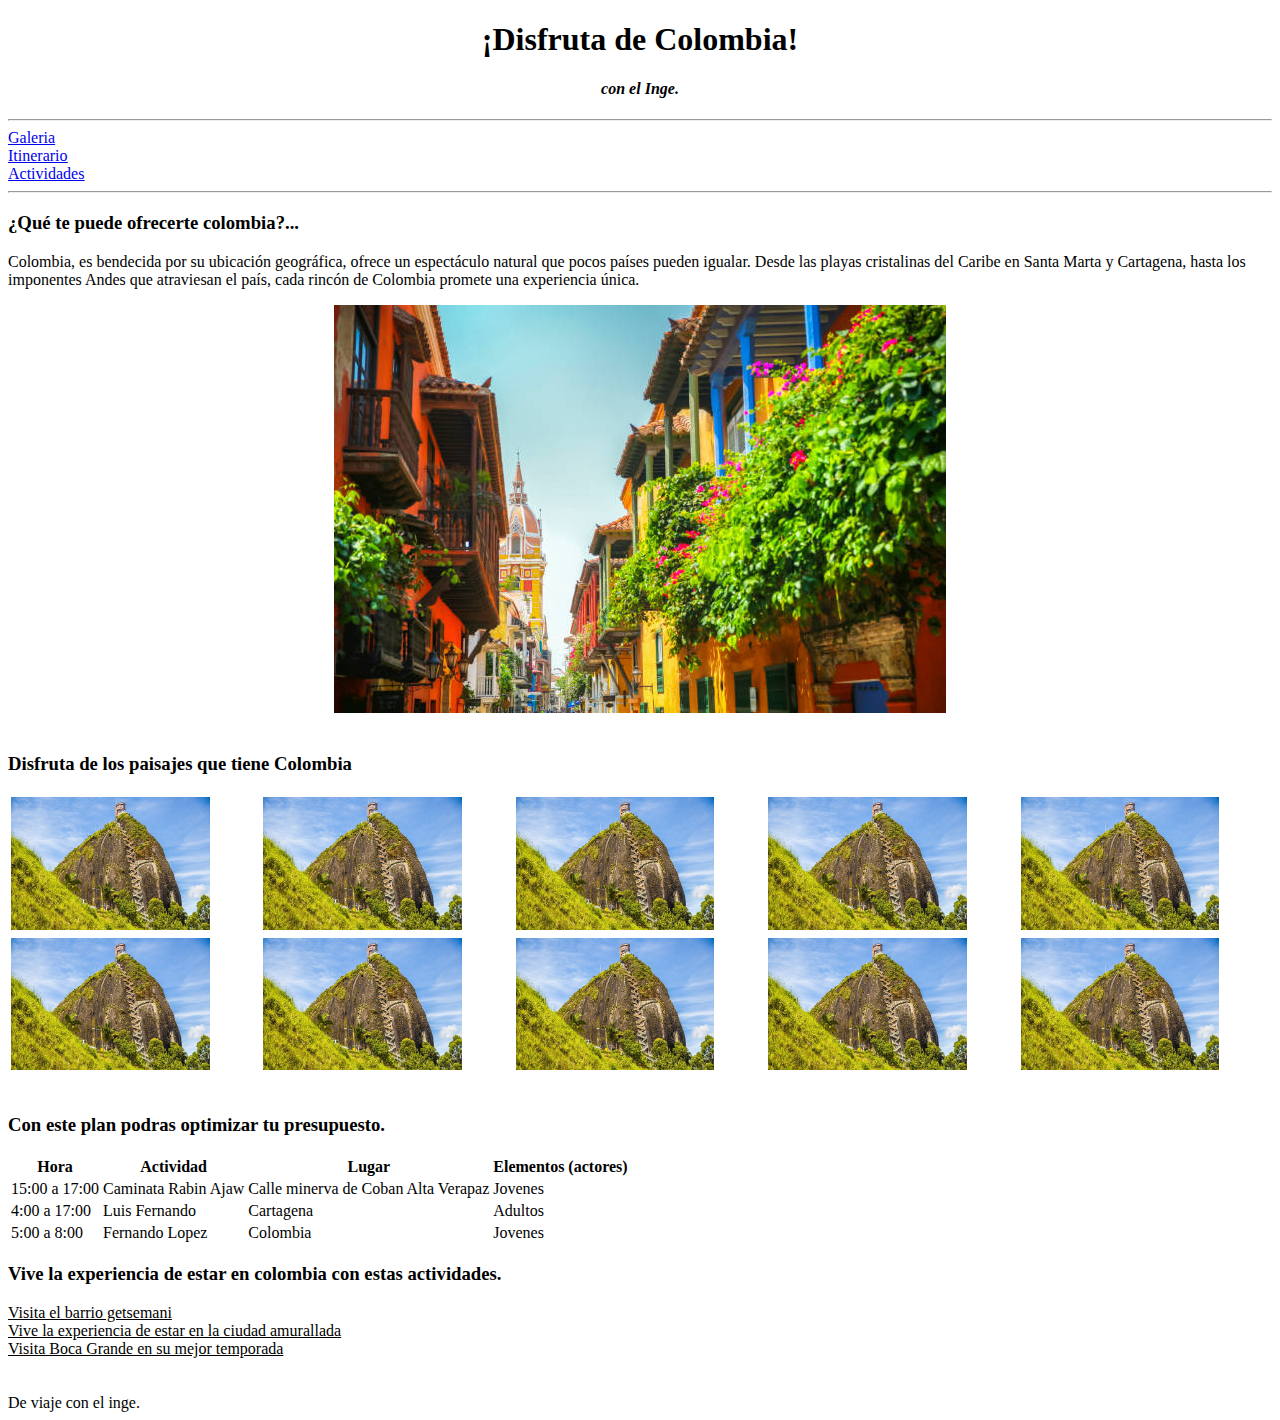
==== index.html @ b7186675 "Add files via upload" ====
<!DOCTYPE html>
<html>
  <head>
    <title>Aventuras de un Inge.</title>
  </head>

  <body>
    <!--TITULO-->
    <section>
      <center>
        <h1>¡Disfruta de Colombia!</h1>
        <h4><i>con el Inge.</i></h4>
      </center>
      <hr />
    </section>
    <section>
      <nav>
        <u>
          <li><a href="#GALERIA">Galeria</a></li>
          <li><a href="#ITINERARIO">Itinerario</a></li>
          <li><a href="#ACTIVIDADES">Actividades</a></li>
        </u>
      </nav>
      <hr />
    </section>
    <!--DESCRIPCION-->
    <section>
      <h3>¿Qué te puede ofrecerte colombia?...</h3>
      <p>
        Colombia, es bendecida por su ubicación geográfica, ofrece un
        espectáculo natural que pocos países pueden igualar. Desde las playas
        cristalinas del Caribe en Santa Marta y Cartagena, hasta los imponentes
        Andes que atraviesan el país, cada rincón de Colombia promete una
        experiencia única.
      </p>
      <div>
        <center>
          <img
            src="./assets/istockphoto-1292967541-612x612.jpg"
            alt="Barrio Getsemani, Cartagena Colombia"
          />
        </center>
      </div>
    </section><br>
    <!--GALERIA -- ITINERARIO-->
    <section id="GALERIA">
      <h3>Disfruta de los paisajes que tiene Colombia</h3>
      <center><table>
        <tr>
          <td>
            <img
              src="./assets/colombia-2722841_640.jpg"
              alt="Medellin"
              width="80%"
              height="70%"
            />
          </td>
          <td>
            <img
              src="./assets/colombia-2722841_640.jpg"
              alt="Medellin"
              width="80%"
              height="70%"
            />
          </td>
          <td>
            <img
              src="./assets/colombia-2722841_640.jpg"
              alt="Medellin"
              width="80%"
              height="70%"
            />
          </td>
          <td>
            <img
              src="./assets/colombia-2722841_640.jpg"
              alt="Medellin"
              width="80%"
              height="70%"
            />
          </td>
          <td>
            <img
              src="./assets/colombia-2722841_640.jpg"
              alt="Medellin"
              width="80%"
              height="70%"
            />
          </td>
        </tr>
        <tr>
          <td>
            <img
              src="./assets/colombia-2722841_640.jpg"
              alt="Medellin"
              width="80%"
              height="70%"
            />
          </td>
          <td>
            <img
              src="./assets/colombia-2722841_640.jpg"
              alt="Medellin"
              width="80%"
              height="70%"
            />
          </td>
          <td>
            <img
              src="./assets/colombia-2722841_640.jpg"
              alt="Medellin"
              width="80%"
              height="70%"
            />
          </td>
          <td>
            <img
              src="./assets/colombia-2722841_640.jpg"
              alt="Medellin"
              width="80%"
              height="70%"
            />
          </td>
          <td>
            <img
              src="./assets/colombia-2722841_640.jpg"
              alt="Medellin"
              width="80%"
              height="70%"
            />
          </td>
        </tr>
      </table></center>
    </section><br>
    <!--LISTA DE ACTIVIDADES-->
    <section id="ITINERARIO">
        <h3>Con este plan podras optimizar tu presupuesto.</h3>
        <table>
            <tr>
                <th>Hora</th>
                <th>Actividad</th>
                <th>Lugar</th>
                <th>Elementos (actores)</th>
            </tr>
            <tr>
              <td>
                15:00 a 17:00
              </td>
              <td>
                Caminata Rabin Ajaw
              </td>
              <td>
                Calle minerva de Coban Alta Verapaz
              </td>
              <td>
                Jovenes
              </td>
            </tr>
            <tr>
              <td>
                4:00 a 17:00
              </td>
              <td>
                Luis Fernando
              </td>
              <td>
                Cartagena
              </td>
              <td>
                Adultos
              </td>
            </tr>
            <tr>
              <td>
                5:00 a 8:00
              </td>
              <td>
               Fernando Lopez
              </td>
              <td>
                Colombia
              </td>
              <td>
                Jovenes
              </td>
            </tr>
        </table>
    </section>
    <section id="ACTIVIDADES">
        <h3>Vive la experiencia de estar en colombia con estas actividades.</h3>
        <u>
          <li>Visita el barrio getsemani</li>
          <li>Vive la experiencia de estar en la ciudad amurallada</li>
          <li>Visita Boca Grande en su mejor temporada</li>
        </u>
    </section><br><br>
    <!--PIE DE PAGINA-->
    <footer>
      <span>De viaje con el inge. </span>
    </footer>
  </body>
</html>
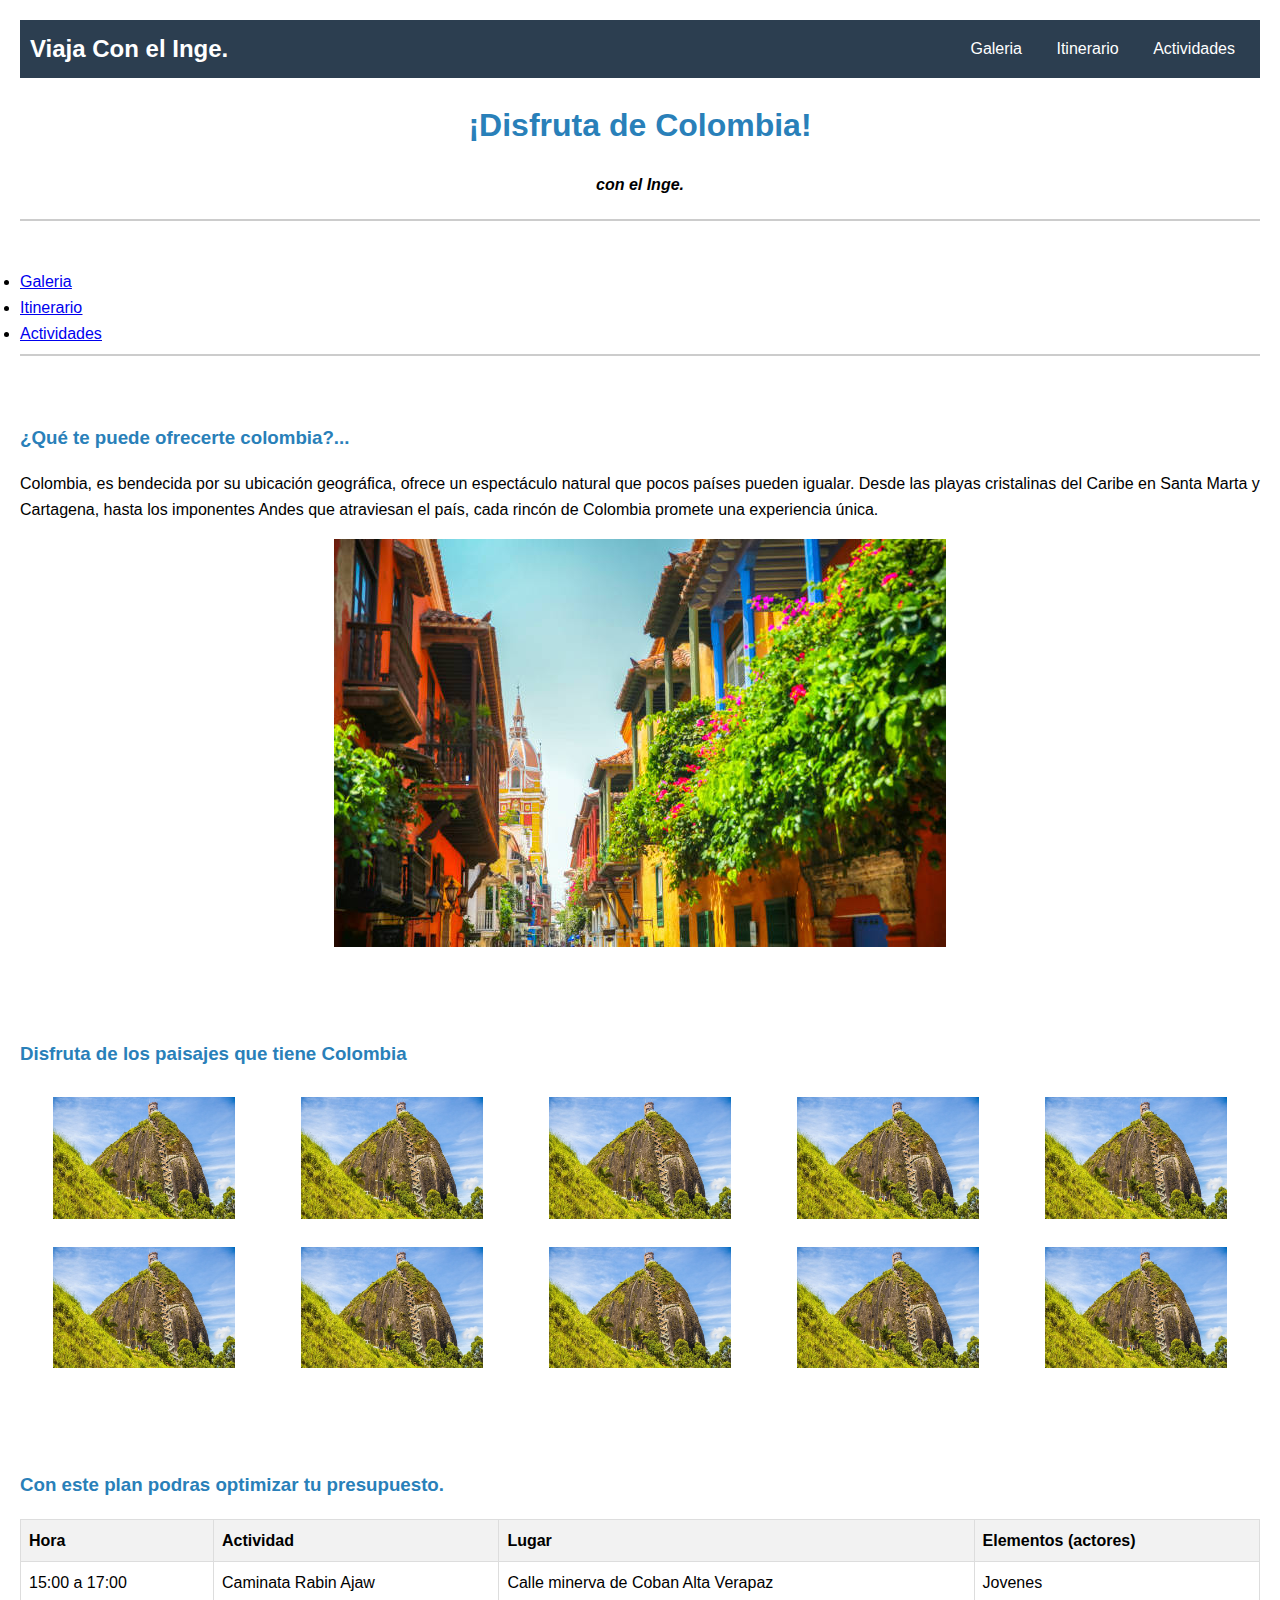
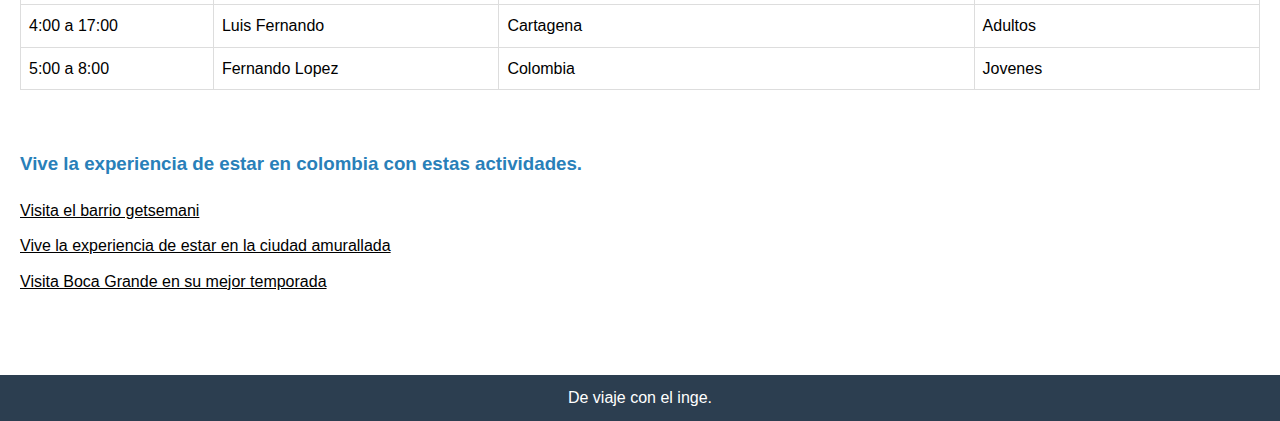
==== commit 4aafe715: "Estilización de pagina web" ====
--- a/index.html
+++ b/index.html
@@ -1,202 +1,167 @@
 <!DOCTYPE html>
 <html>
-  <head>
-    <title>Aventuras de un Inge.</title>
-  </head>
 
-  <body>
-    <!--TITULO-->
-    <section>
+<head>
+  <link rel="stylesheet" href="./style.css">
+  <title>Aventuras de un Inge.</title>
+</head>
+
+<body>
+  <!--TITULO-->
+  <section>
+    <nav id="navegador" aria-label="Navegador" class="menu-principal">
+      <div class="contenedor">
+        <div class="titulo_nav">
+          <span class="txt_titulo">Viaja Con el Inge.</span>
+        </div>
+        <div class="opciones">
+            <a href="#GALERIA">Galeria</a>
+            <a href="#ITINERARIO">Itinerario</a>
+            <a href="#ACTIVIDADES">Actividades</a>
+        </div>
+      </div>
+    </nav>
+
+    <center>
+      <h1>¡Disfruta de Colombia!</h1>
+      <h4><i>con el Inge.</i></h4>
+    </center>
+    <hr />
+  </section>
+  <section>
+    <nav>
+      <u>
+        <li><a href="#GALERIA">Galeria</a></li>
+        <li><a href="#ITINERARIO">Itinerario</a></li>
+        <li><a href="#ACTIVIDADES">Actividades</a></li>
+      </u>
+    </nav>
+    <hr />
+  </section>
+  <!--DESCRIPCION-->
+  <section>
+    <h3>¿Qué te puede ofrecerte colombia?...</h3>
+    <p>
+      Colombia, es bendecida por su ubicación geográfica, ofrece un
+      espectáculo natural que pocos países pueden igualar. Desde las playas
+      cristalinas del Caribe en Santa Marta y Cartagena, hasta los imponentes
+      Andes que atraviesan el país, cada rincón de Colombia promete una
+      experiencia única.
+    </p>
+    <div>
       <center>
-        <h1>¡Disfruta de Colombia!</h1>
-        <h4><i>con el Inge.</i></h4>
+        <img src="./assets/istockphoto-1292967541-612x612.jpg" alt="Barrio Getsemani, Cartagena Colombia" />
       </center>
-      <hr />
-    </section>
-    <section>
-      <nav>
-        <u>
-          <li><a href="#GALERIA">Galeria</a></li>
-          <li><a href="#ITINERARIO">Itinerario</a></li>
-          <li><a href="#ACTIVIDADES">Actividades</a></li>
-        </u>
-      </nav>
-      <hr />
-    </section>
-    <!--DESCRIPCION-->
-    <section>
-      <h3>¿Qué te puede ofrecerte colombia?...</h3>
-      <p>
-        Colombia, es bendecida por su ubicación geográfica, ofrece un
-        espectáculo natural que pocos países pueden igualar. Desde las playas
-        cristalinas del Caribe en Santa Marta y Cartagena, hasta los imponentes
-        Andes que atraviesan el país, cada rincón de Colombia promete una
-        experiencia única.
-      </p>
-      <div>
-        <center>
-          <img
-            src="./assets/istockphoto-1292967541-612x612.jpg"
-            alt="Barrio Getsemani, Cartagena Colombia"
-          />
-        </center>
-      </div>
-    </section><br>
-    <!--GALERIA -- ITINERARIO-->
-    <section id="GALERIA">
-      <h3>Disfruta de los paisajes que tiene Colombia</h3>
-      <center><table>
+    </div>
+  </section><br>
+  <!--GALERIA -- ITINERARIO-->
+  <section id="GALERIA">
+    <h3>Disfruta de los paisajes que tiene Colombia</h3>
+    <center>
+      <table>
         <tr>
           <td>
-            <img
-              src="./assets/colombia-2722841_640.jpg"
-              alt="Medellin"
-              width="80%"
-              height="70%"
-            />
+            <img src="./assets/colombia-2722841_640.jpg" alt="Medellin" width="80%" height="70%" />
           </td>
           <td>
-            <img
-              src="./assets/colombia-2722841_640.jpg"
-              alt="Medellin"
-              width="80%"
-              height="70%"
-            />
+            <img src="./assets/colombia-2722841_640.jpg" alt="Medellin" width="80%" height="70%" />
           </td>
           <td>
-            <img
-              src="./assets/colombia-2722841_640.jpg"
-              alt="Medellin"
-              width="80%"
-              height="70%"
-            />
+            <img src="./assets/colombia-2722841_640.jpg" alt="Medellin" width="80%" height="70%" />
           </td>
           <td>
-            <img
-              src="./assets/colombia-2722841_640.jpg"
-              alt="Medellin"
-              width="80%"
-              height="70%"
-            />
+            <img src="./assets/colombia-2722841_640.jpg" alt="Medellin" width="80%" height="70%" />
           </td>
           <td>
-            <img
-              src="./assets/colombia-2722841_640.jpg"
-              alt="Medellin"
-              width="80%"
-              height="70%"
-            />
+            <img src="./assets/colombia-2722841_640.jpg" alt="Medellin" width="80%" height="70%" />
           </td>
         </tr>
         <tr>
           <td>
-            <img
-              src="./assets/colombia-2722841_640.jpg"
-              alt="Medellin"
-              width="80%"
-              height="70%"
-            />
+            <img src="./assets/colombia-2722841_640.jpg" alt="Medellin" width="80%" height="70%" />
           </td>
           <td>
-            <img
-              src="./assets/colombia-2722841_640.jpg"
-              alt="Medellin"
-              width="80%"
-              height="70%"
-            />
+            <img src="./assets/colombia-2722841_640.jpg" alt="Medellin" width="80%" height="70%" />
           </td>
           <td>
-            <img
-              src="./assets/colombia-2722841_640.jpg"
-              alt="Medellin"
-              width="80%"
-              height="70%"
-            />
+            <img src="./assets/colombia-2722841_640.jpg" alt="Medellin" width="80%" height="70%" />
           </td>
           <td>
-            <img
-              src="./assets/colombia-2722841_640.jpg"
-              alt="Medellin"
-              width="80%"
-              height="70%"
-            />
+            <img src="./assets/colombia-2722841_640.jpg" alt="Medellin" width="80%" height="70%" />
           </td>
           <td>
-            <img
-              src="./assets/colombia-2722841_640.jpg"
-              alt="Medellin"
-              width="80%"
-              height="70%"
-            />
+            <img src="./assets/colombia-2722841_640.jpg" alt="Medellin" width="80%" height="70%" />
           </td>
         </tr>
-      </table></center>
-    </section><br>
-    <!--LISTA DE ACTIVIDADES-->
-    <section id="ITINERARIO">
-        <h3>Con este plan podras optimizar tu presupuesto.</h3>
-        <table>
-            <tr>
-                <th>Hora</th>
-                <th>Actividad</th>
-                <th>Lugar</th>
-                <th>Elementos (actores)</th>
-            </tr>
-            <tr>
-              <td>
-                15:00 a 17:00
-              </td>
-              <td>
-                Caminata Rabin Ajaw
-              </td>
-              <td>
-                Calle minerva de Coban Alta Verapaz
-              </td>
-              <td>
-                Jovenes
-              </td>
-            </tr>
-            <tr>
-              <td>
-                4:00 a 17:00
-              </td>
-              <td>
-                Luis Fernando
-              </td>
-              <td>
-                Cartagena
-              </td>
-              <td>
-                Adultos
-              </td>
-            </tr>
-            <tr>
-              <td>
-                5:00 a 8:00
-              </td>
-              <td>
-               Fernando Lopez
-              </td>
-              <td>
-                Colombia
-              </td>
-              <td>
-                Jovenes
-              </td>
-            </tr>
-        </table>
-    </section>
-    <section id="ACTIVIDADES">
-        <h3>Vive la experiencia de estar en colombia con estas actividades.</h3>
-        <u>
-          <li>Visita el barrio getsemani</li>
-          <li>Vive la experiencia de estar en la ciudad amurallada</li>
-          <li>Visita Boca Grande en su mejor temporada</li>
-        </u>
-    </section><br><br>
-    <!--PIE DE PAGINA-->
-    <footer>
-      <span>De viaje con el inge. </span>
-    </footer>
-  </body>
-</html>
+      </table>
+    </center>
+  </section><br>
+  <!--LISTA DE ACTIVIDADES-->
+  <section id="ITINERARIO">
+    <h3>Con este plan podras optimizar tu presupuesto.</h3>
+    <table>
+      <tr>
+        <th>Hora</th>
+        <th>Actividad</th>
+        <th>Lugar</th>
+        <th>Elementos (actores)</th>
+      </tr>
+      <tr>
+        <td>
+          15:00 a 17:00
+        </td>
+        <td>
+          Caminata Rabin Ajaw
+        </td>
+        <td>
+          Calle minerva de Coban Alta Verapaz
+        </td>
+        <td>
+          Jovenes
+        </td>
+      </tr>
+      <tr>
+        <td>
+          4:00 a 17:00
+        </td>
+        <td>
+          Luis Fernando
+        </td>
+        <td>
+          Cartagena
+        </td>
+        <td>
+          Adultos
+        </td>
+      </tr>
+      <tr>
+        <td>
+          5:00 a 8:00
+        </td>
+        <td>
+          Fernando Lopez
+        </td>
+        <td>
+          Colombia
+        </td>
+        <td>
+          Jovenes
+        </td>
+      </tr>
+    </table>
+  </section>
+  <section id="ACTIVIDADES">
+    <h3>Vive la experiencia de estar en colombia con estas actividades.</h3>
+    <u>
+      <li>Visita el barrio getsemani</li>
+      <li>Vive la experiencia de estar en la ciudad amurallada</li>
+      <li>Visita Boca Grande en su mejor temporada</li>
+    </u>
+  </section><br><br>
+  <!--PIE DE PAGINA-->
+  <footer>
+    <span>De viaje con el inge. </span>
+  </footer>
+</body>
+
+</html>--- a/style.css
+++ b/style.css
@@ -0,0 +1,96 @@
+/* Estilos para el navegador */
+#navegador {
+  background-color: #2c3e50;
+  color: white;
+  padding: 10px;
+}
+
+.menu-principal .contenedor {
+  display: flex;
+  justify-content: space-between;
+  align-items: center;
+}
+
+.titulo_nav .txt_titulo {
+  font-size: 24px;
+  font-weight: bold;
+}
+
+.opciones a {
+  color: white;
+  margin: 0 15px;
+  text-decoration: none;
+}
+
+.opciones a:hover {
+  text-decoration: underline;
+}
+
+/* Estilos para el cuerpo */
+body {
+  font-family: Arial, sans-serif;
+  line-height: 1.6;
+  margin: 0;
+  padding: 0;
+}
+
+h1, h3 {
+  color: #2980b9;
+}
+
+h4 {
+  font-style: italic;
+}
+
+section {
+  padding: 20px;
+}
+
+hr {
+  border: 1px solid #ccc;
+}
+
+/* Estilos para la galería */
+#GALERIA table {
+  width: 100%;
+  border-collapse: collapse;
+}
+
+#GALERIA table td {
+  padding: 10px;
+  text-align: center;
+}
+
+/* Estilos para la tabla de itinerario */
+#ITINERARIO table {
+  width: 100%;
+  border-collapse: collapse;
+}
+
+#ITINERARIO table th, #ITINERARIO table td {
+  border: 1px solid #ddd;
+  padding: 8px;
+  text-align: left;
+}
+
+#ITINERARIO table th {
+  background-color: #f2f2f2;
+}
+
+/* Estilos para la lista de actividades */
+#ACTIVIDADES u {
+  list-style-type: none;
+  padding: 0;
+}
+
+#ACTIVIDADES li {
+  margin: 10px 0;
+}
+
+/* Estilos para el pie de página */
+footer {
+  background-color: #2c3e50;
+  color: white;
+  text-align: center;
+  padding: 10px 0;
+}
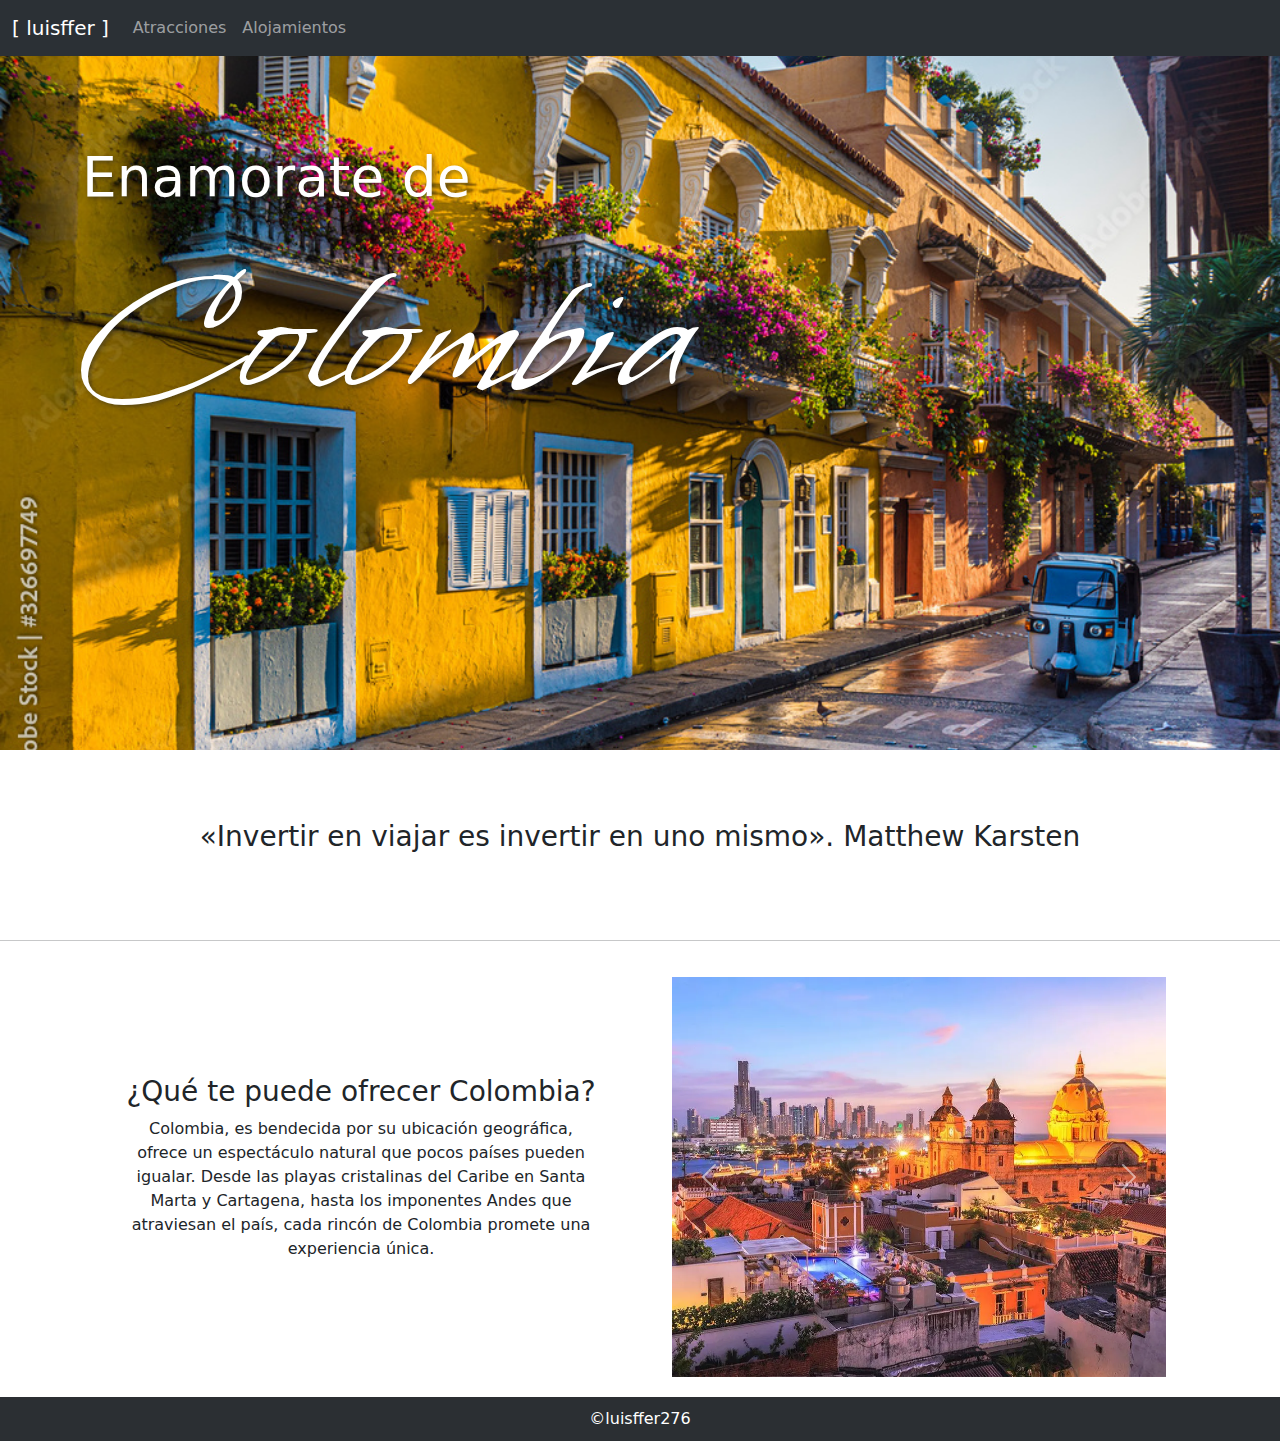
==== commit eabd0794: "Páginas externas" ====
--- a/index.html
+++ b/index.html
@@ -1,167 +1,102 @@
-<!DOCTYPE html>
-<html>
+<!doctype html>
+<html lang="en">
 
 <head>
-  <link rel="stylesheet" href="./style.css">
-  <title>Aventuras de un Inge.</title>
+  <meta charset="utf-8">
+  <meta name="viewport" content="width=device-width, initial-scale=1">
+  <title>Aventuras con el Inge</title>
+  <link href="./style.css" rel="stylesheet">
+  <link rel="preconnect" href="https://fonts.googleapis.com">
+  <link rel="preconnect" href="https://fonts.gstatic.com" crossorigin>
+  <link href="https://fonts.googleapis.com/css2?family=Whisper&display=swap" rel="stylesheet">
+  <link href="https://cdn.jsdelivr.net/npm/bootstrap@5.3.3/dist/css/bootstrap.min.css" rel="stylesheet"
+    integrity="sha384-QWTKZyjpPEjISv5WaRU9OFeRpok6YctnYmDr5pNlyT2bRjXh0JMhjY6hW+ALEwIH" crossorigin="anonymous">
 </head>
 
 <body>
-  <!--TITULO-->
-  <section>
-    <nav id="navegador" aria-label="Navegador" class="menu-principal">
-      <div class="contenedor">
-        <div class="titulo_nav">
-          <span class="txt_titulo">Viaja Con el Inge.</span>
-        </div>
-        <div class="opciones">
-            <a href="#GALERIA">Galeria</a>
-            <a href="#ITINERARIO">Itinerario</a>
-            <a href="#ACTIVIDADES">Actividades</a>
+  <!--BARRA DE NAVEGACION-->
+  <section id="Navegacion">
+    <nav class="navbar navbar-expand-lg bg-body-tertiary no-margin fixed-top" data-bs-theme="dark">
+      <div class="container-fluid ">
+        <a class="navbar-brand active">[ luisffer ]</a>
+        <button class="navbar-toggler" type="button" data-bs-toggle="collapse" data-bs-target="#navbarNav"
+          aria-controls="navbarNav" aria-expanded="false" aria-label="Toggle navigation">
+          <span class="navbar-toggler-icon"></span>
+        </button>
+        <div class="collapse navbar-collapse" id="navbarNav">
+          <ul class="navbar-nav">
+            <li class="nav-item">
+              <a class="nav-link" href="Atracciones.html">Atracciones</a>
+            </li>
+            <li class="nav-item">
+              <a class="nav-link" href="Alojamiento.html">Alojamientos</a>
+            </li>
+          </ul>
         </div>
       </div>
     </nav>
-
-    <center>
-      <h1>¡Disfruta de Colombia!</h1>
-      <h4><i>con el Inge.</i></h4>
-    </center>
-    <hr />
   </section>
-  <section>
-    <nav>
-      <u>
-        <li><a href="#GALERIA">Galeria</a></li>
-        <li><a href="#ITINERARIO">Itinerario</a></li>
-        <li><a href="#ACTIVIDADES">Actividades</a></li>
-      </u>
-    </nav>
-    <hr />
+  <!--PORTADA-->
+  <section class="portada">
+    <div class="container">
+      <h2 class="tituloUno">Enamorate de</h2>
+      <h1 class="tituloDos">Colombia</h1>
+    </div>
   </section>
-  <!--DESCRIPCION-->
-  <section>
-    <h3>¿Qué te puede ofrecerte colombia?...</h3>
-    <p>
-      Colombia, es bendecida por su ubicación geográfica, ofrece un
-      espectáculo natural que pocos países pueden igualar. Desde las playas
-      cristalinas del Caribe en Santa Marta y Cartagena, hasta los imponentes
-      Andes que atraviesan el país, cada rincón de Colombia promete una
-      experiencia única.
-    </p>
-    <div>
-      <center>
-        <img src="./assets/istockphoto-1292967541-612x612.jpg" alt="Barrio Getsemani, Cartagena Colombia" />
-      </center>
+  <div>
+    <h3 class="leyenda">«Invertir en viajar es invertir en uno mismo». Matthew Karsten</h3>
+  </div><hr>
+   <!--DESCRIPCION-->
+   <div id="Descripcion" class="row container mx-auto">
+    <div class="col center-content">
+      <section>
+        <div class="container-fluid center-content">
+          <h3>¿Qué te puede ofrecer Colombia?</h3>
+          <p>
+            Colombia, es bendecida por su ubicación geográfica, ofrece un
+            espectáculo natural que pocos países pueden igualar. Desde las playas
+            cristalinas del Caribe en Santa Marta y Cartagena, hasta los imponentes
+            Andes que atraviesan el país, cada rincón de Colombia promete una
+            experiencia única.
+          </p>
+        </div>
+      </section>
     </div>
-  </section><br>
-  <!--GALERIA -- ITINERARIO-->
-  <section id="GALERIA">
-    <h3>Disfruta de los paisajes que tiene Colombia</h3>
-    <center>
-      <table>
-        <tr>
-          <td>
-            <img src="./assets/colombia-2722841_640.jpg" alt="Medellin" width="80%" height="70%" />
-          </td>
-          <td>
-            <img src="./assets/colombia-2722841_640.jpg" alt="Medellin" width="80%" height="70%" />
-          </td>
-          <td>
-            <img src="./assets/colombia-2722841_640.jpg" alt="Medellin" width="80%" height="70%" />
-          </td>
-          <td>
-            <img src="./assets/colombia-2722841_640.jpg" alt="Medellin" width="80%" height="70%" />
-          </td>
-          <td>
-            <img src="./assets/colombia-2722841_640.jpg" alt="Medellin" width="80%" height="70%" />
-          </td>
-        </tr>
-        <tr>
-          <td>
-            <img src="./assets/colombia-2722841_640.jpg" alt="Medellin" width="80%" height="70%" />
-          </td>
-          <td>
-            <img src="./assets/colombia-2722841_640.jpg" alt="Medellin" width="80%" height="70%" />
-          </td>
-          <td>
-            <img src="./assets/colombia-2722841_640.jpg" alt="Medellin" width="80%" height="70%" />
-          </td>
-          <td>
-            <img src="./assets/colombia-2722841_640.jpg" alt="Medellin" width="80%" height="70%" />
-          </td>
-          <td>
-            <img src="./assets/colombia-2722841_640.jpg" alt="Medellin" width="80%" height="70%" />
-          </td>
-        </tr>
-      </table>
-    </center>
-  </section><br>
-  <!--LISTA DE ACTIVIDADES-->
-  <section id="ITINERARIO">
-    <h3>Con este plan podras optimizar tu presupuesto.</h3>
-    <table>
-      <tr>
-        <th>Hora</th>
-        <th>Actividad</th>
-        <th>Lugar</th>
-        <th>Elementos (actores)</th>
-      </tr>
-      <tr>
-        <td>
-          15:00 a 17:00
-        </td>
-        <td>
-          Caminata Rabin Ajaw
-        </td>
-        <td>
-          Calle minerva de Coban Alta Verapaz
-        </td>
-        <td>
-          Jovenes
-        </td>
-      </tr>
-      <tr>
-        <td>
-          4:00 a 17:00
-        </td>
-        <td>
-          Luis Fernando
-        </td>
-        <td>
-          Cartagena
-        </td>
-        <td>
-          Adultos
-        </td>
-      </tr>
-      <tr>
-        <td>
-          5:00 a 8:00
-        </td>
-        <td>
-          Fernando Lopez
-        </td>
-        <td>
-          Colombia
-        </td>
-        <td>
-          Jovenes
-        </td>
-      </tr>
-    </table>
-  </section>
-  <section id="ACTIVIDADES">
-    <h3>Vive la experiencia de estar en colombia con estas actividades.</h3>
-    <u>
-      <li>Visita el barrio getsemani</li>
-      <li>Vive la experiencia de estar en la ciudad amurallada</li>
-      <li>Visita Boca Grande en su mejor temporada</li>
-    </u>
-  </section><br><br>
-  <!--PIE DE PAGINA-->
-  <footer>
-    <span>De viaje con el inge. </span>
+    <div class="col">
+      <section>
+        <div id="carouselExample" class="carousel slide ">
+          <div class="carousel-inner">
+            <div class="carousel-item active">
+              <img src="./assets/https___tr2storage.blob.core.windows.net_imagenes_RWezTU2DJGds-6MWNnYXiz5vyxLE.webp"
+                height="400px" class="d-block w-100" alt="...">
+            </div>
+            <div class="carousel-item">
+              <img src="./assets/depositphotos_68381123-stock-photo-historic-center-of-cartagena-colombia.jpg"
+                height="400px" class="d-block w-100" alt="...">
+            </div>
+            <div class="carousel-item">
+              <img src="./assets/cartagena-colombia-18-december-2019-600nw-1627053784.webp" height="400px"
+                class="d-block w-100" alt="...">
+            </div>
+          </div>
+          <button class="carousel-control-prev" type="button" data-bs-target="#carouselExample" data-bs-slide="prev">
+            <span class="carousel-control-prev-icon" aria-hidden="true"></span>
+            <span class="visually-hidden">Previous</span>
+          </button>
+          <button class="carousel-control-next" type="button" data-bs-target="#carouselExample" data-bs-slide="next">
+            <span class="carousel-control-next-icon" aria-hidden="true"></span>
+            <span class="visually-hidden">Next</span>
+          </button>
+        </div>
+      </section>
+    </div>
+  </div>
+<footer>
+    <span>&copy;luisffer276</span>
   </footer>
+  <script src="https://cdn.jsdelivr.net/npm/bootstrap@5.3.3/dist/js/bootstrap.bundle.min.js"
+    integrity="sha384-YvpcrYf0tY3lHB60NNkmXc5s9fDVZLESaAA55NDzOxhy9GkcIdslK1eN7N6jIeHz"
+    crossorigin="anonymous"></script>
 </body>
 
 </html>--- a/style.css
+++ b/style.css
@@ -1,96 +1,178 @@
 /* Estilos para el navegador */
 #navegador {
-  background-color: #2c3e50;
-  color: white;
-  padding: 10px;
+    background-color: #2c3e50;
+    color: white;
+    padding: 10px;
 }
 
 .menu-principal .contenedor {
-  display: flex;
-  justify-content: space-between;
-  align-items: center;
+    display: flex;
+    justify-content: space-between;
+    align-items: center;
 }
 
 .titulo_nav .txt_titulo {
-  font-size: 24px;
-  font-weight: bold;
+    font-size: 24px;
+    font-weight: bold;
 }
 
 .opciones a {
-  color: white;
-  margin: 0 15px;
-  text-decoration: none;
+    color: white;
+    margin: 0 15px;
+    text-decoration: none;
 }
 
 .opciones a:hover {
-  text-decoration: underline;
+    text-decoration: underline;
 }
 
 /* Estilos para el cuerpo */
 body {
-  font-family: Arial, sans-serif;
-  line-height: 1.6;
-  margin: 0;
-  padding: 0;
+    font-family: Arial, sans-serif;
+    line-height: 1.6;
+    margin: 0;
+    padding: 0;
 }
 
-h1, h3 {
-  color: #2980b9;
+h1,
+h3 {
+    color: #2980b9;
 }
 
 h4 {
-  font-style: italic;
+    font-style: italic;
 }
 
 section {
-  padding: 20px;
+    padding: 20px;
 }
 
 hr {
-  border: 1px solid #ccc;
+    border: 1px solid #ccc;
 }
 
 /* Estilos para la galería */
 #GALERIA table {
-  width: 100%;
-  border-collapse: collapse;
+    width: 100%;
+    border-collapse: collapse;
 }
 
 #GALERIA table td {
-  padding: 10px;
-  text-align: center;
+    padding: 10px;
+    text-align: center;
 }
 
 /* Estilos para la tabla de itinerario */
 #ITINERARIO table {
-  width: 100%;
-  border-collapse: collapse;
+    width: 100%;
+    border-collapse: collapse;
 }
 
-#ITINERARIO table th, #ITINERARIO table td {
-  border: 1px solid #ddd;
-  padding: 8px;
-  text-align: left;
+#ITINERARIO table th,
+#ITINERARIO table td {
+    border: 1px solid #ddd;
+    padding: 8px;
+    text-align: left;
 }
 
 #ITINERARIO table th {
-  background-color: #f2f2f2;
+    background-color: #f2f2f2;
 }
 
 /* Estilos para la lista de actividades */
 #ACTIVIDADES u {
-  list-style-type: none;
-  padding: 0;
+    list-style-type: none;
+    padding: 0;
 }
 
 #ACTIVIDADES li {
-  margin: 10px 0;
+    margin: 10px 0;
 }
 
 /* Estilos para el pie de página */
 footer {
-  background-color: #2c3e50;
-  color: white;
-  text-align: center;
-  padding: 10px 0;
+    background-color: #2c3e50;
+    color: white;
+    text-align: center;
+    padding: 10px 0;
 }
+
+.portada {
+    background-image: url("./assets/1000_F_326697749_VyseRQDcMpUi9kM17rYXUsFJKCdsCU7Y.jpg");
+    background-repeat: no-repeat;
+    background-size: cover;
+    background-position: center;
+    height: 750px;
+}
+
+.no-margin {
+    margin: 0;
+}
+
+#Navegacion {
+    padding: 0px;
+}
+
+.tituloUno {
+    color: #fff;
+    font-size: 55px;
+    text-shadow: 2px 2px 4px rgba(38, 38, 38, 0.5);
+}
+
+.tituloDos {
+    color: #fff;
+    font-size: 200px;
+    text-shadow: 2px 2px 4px rgba(38, 38, 38, 0.5);
+    font-family: "Whisper", cursive;
+
+}
+
+#Informacion{
+    margin-top: 5%;
+}
+
+.container{
+    margin-top: 10%;
+}
+
+.leyenda {
+    padding-top: 70px;
+    padding-bottom: 70px;
+    text-align: center;
+}
+
+#Descripcion {
+    justify-content: center;
+    text-align: center;
+}
+#Itinerario{
+    justify-content: center;
+    text-align: center;
+}
+.center-content {
+    margin-top: 20%;
+    justify-content: center;
+}
+
+.background{
+    background-color: #2e3338;
+    margin-top: 5%;
+    height: 700px;
+}
+.txt{
+    margin-top: 3%;
+    margin-bottom: 3%;
+    color: #000;
+}
+.txtT{
+    margin-top: 3%;
+    margin-bottom: 3%;
+    color: #fff;
+}
+#Actividad{
+    margin-left: 20%;
+}
+
+footer{
+    background-color: #2b2f33;   
+}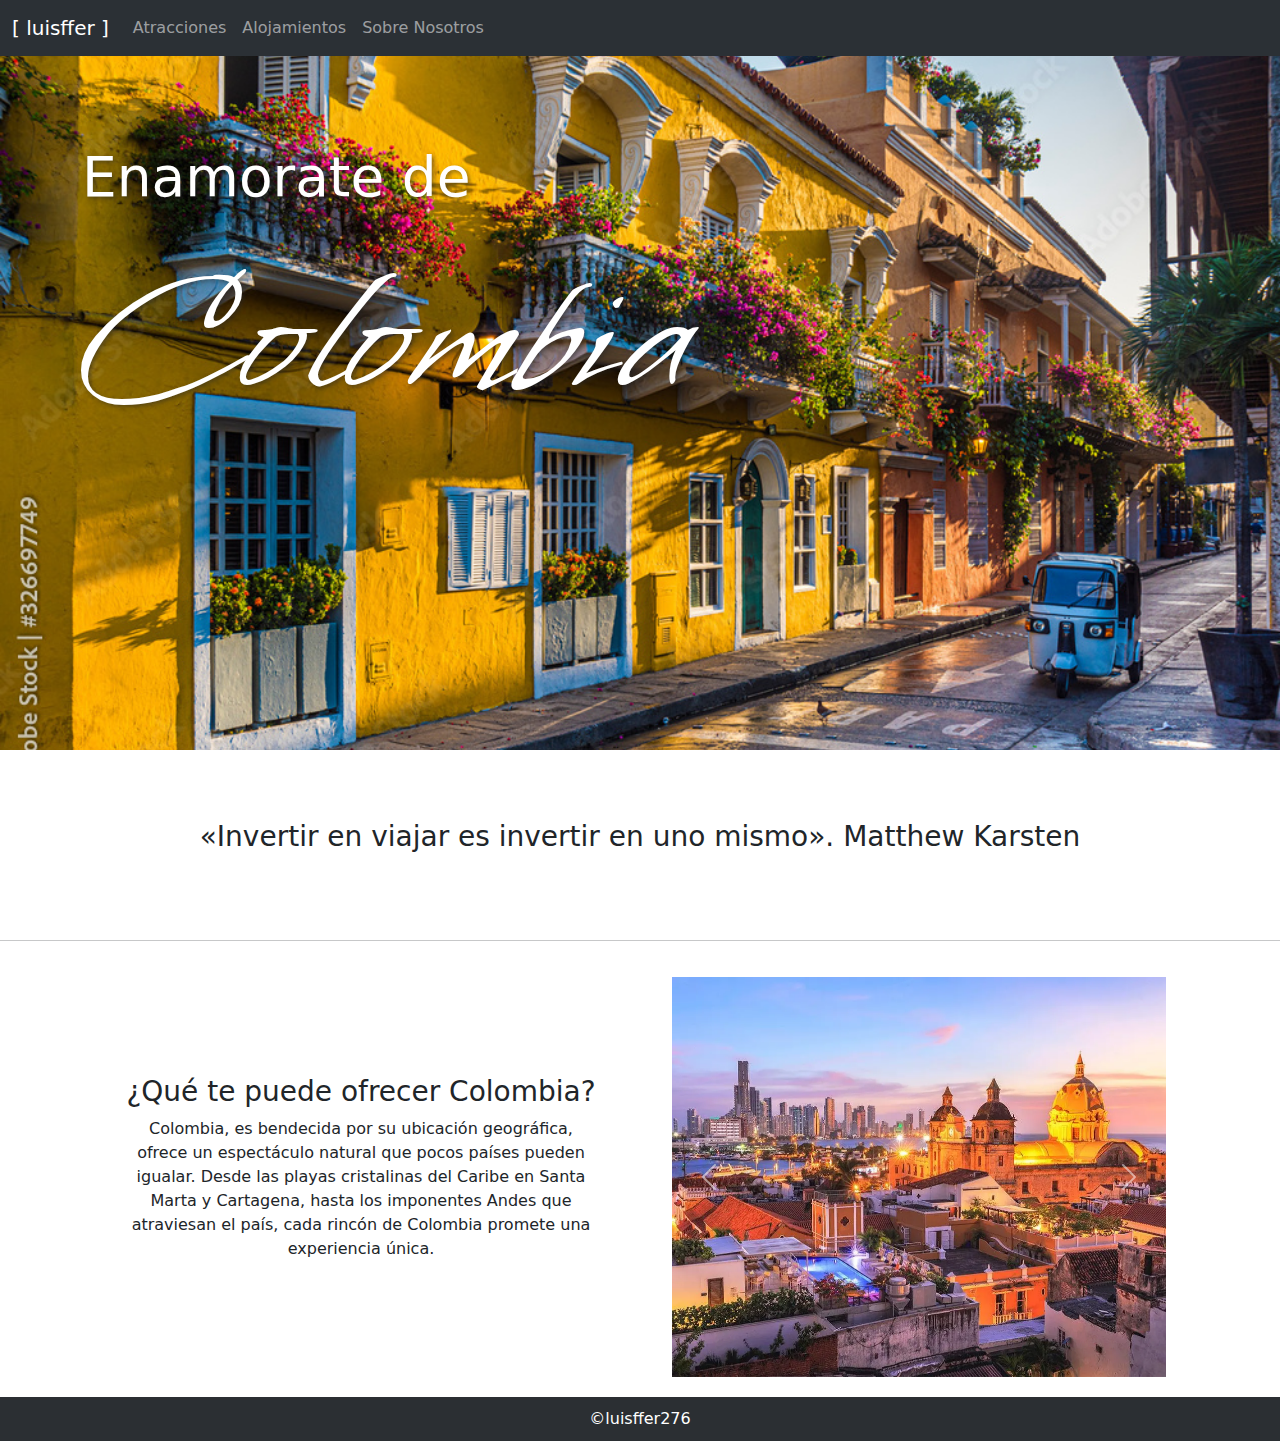
==== commit b2988328: "Add files via upload" ====
--- a/index.html
+++ b/index.html
@@ -30,6 +30,9 @@
             </li>
             <li class="nav-item">
               <a class="nav-link" href="Alojamiento.html">Alojamientos</a>
+            </li>
+            <li class="nav-item">
+              <a class="nav-link" href="Conocenos.html">Sobre Nosotros</a>
             </li>
           </ul>
         </div>
--- a/style.css
+++ b/style.css
@@ -135,12 +135,19 @@
     margin-top: 10%;
 }
 
+.formulario{
+    margin: 0 auto;
+    justify-content: center;
+    text-align: center;
+}
 .leyenda {
     padding-top: 70px;
     padding-bottom: 70px;
     text-align: center;
 }
-
+.mar-comentario{
+    margin-bottom: 5%;
+}
 #Descripcion {
     justify-content: center;
     text-align: center;
@@ -148,10 +155,27 @@
 #Itinerario{
     justify-content: center;
     text-align: center;
+}
+.fondo{
+    background-color: #2b2f33;
+}
+#Formulario{
+    justify-content: center;
+    text-align: center;
+    margin-top: -8%;
 }
 .center-content {
     margin-top: 20%;
     justify-content: center;
+}
+
+.comentarios {
+    margin-top: 5%;
+}
+.comentario{
+    width: 450px;
+    margin-top: 15%;
+    margin: 0 auto;
 }
 
 .background{
